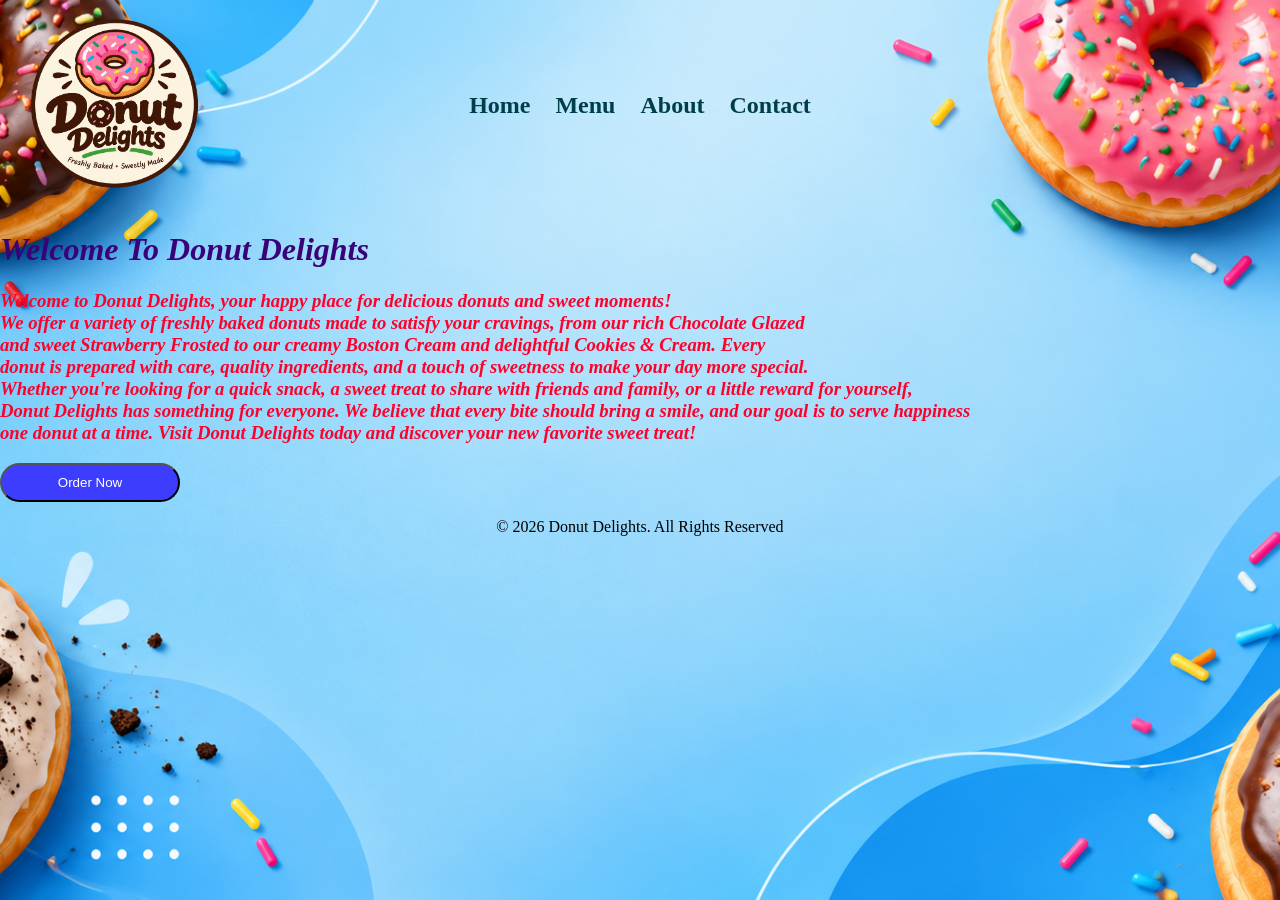
==== index.html @ cd12c150 "first commit" ====
<!DOCTYPE html> 
<html lang="en">
<head>
    <meta charset="UTF-8">
    <meta name="viewport" content="width=device-width, initial-scale=1.0">
    <title>Https/Home</title>

    <link rel="stylesheet" href="index.css">
</head>
<body>
    <div class="page">
        <header class="navbar">

            <div class="logo">
            <img src="Green Donut Delights Badge.png">
            </div>

        <div class="Menu">
            <a href="index.html"><h2>Home</h2></a>
            <a href="menu.html"><h2>Menu</h2></a>
            <a href="#"><h2>About</h2></a>
            <a href="#"><h2>Contact</h2></a>
        </div>

        </header>

        <h1 class="welcome">Welcome To Donut Delights</h1>   
        
        <h3>Welcome to Donut Delights, your happy place for delicious donuts and sweet moments! <br> We offer a variety of freshly baked donuts made to satisfy your cravings, from our rich Chocolate Glazed <br> and sweet Strawberry Frosted to our creamy Boston Cream and delightful Cookies & Cream. Every <br> donut is prepared with care, quality ingredients, and a touch of sweetness to make your day more special. <br>Whether you're looking for a quick snack, a sweet treat to share with friends and family, or a little reward for yourself, <br> Donut Delights has something for everyone. We believe that every bite should bring a smile, and our goal is to serve happiness <br> one donut at a time. Visit Donut Delights today and discover your new favorite sweet treat!</h3>

        <a href="menu.html"><button>Order Now</button></a>

        <footer>
            <p>&copy; 2026 Donut Delights. All Rights Reserved</p>
        </footer>
    </div>
</body>
</html>
---- index.css ----
@keyframes goUp {
    from {
        transform: translateY(50px);
        opacity: 0;
    }
    to {
        transform: translateY(0);
        opacity: 1;
    }
}
.page
{
    animation: goUp 1s ease-out;
}

body {
    background-image: url(BackGroundimg.png);
    background-size: cover;
    background-position: center;
    background-repeat: no-repeat;
    background-attachment: fixed;
    min-height: 100vh;
    margin: 0;
}

.navbar {
    display: grid;
    grid-template-columns: 1fr auto 1fr;
    align-items: center;
    padding: 10px 20px;
}

.logo {
    justify-self: start; 
}

.navbar img {
    width: clamp(160px, 45vw, 190px);
    display: block;
}

.Menu {
    display: flex;
    gap: 25px;
}

.Menu a {
    text-decoration: none;
    color: #003f47
}

.Menu h2 {
    margin: 0;
}
@media (max-width: 766px) {
    .navbar {
        grid-template-columns: 1fr;
        justify-items: center;
        gap: 10px;
    }
    .logo {
        justify-self: center;
    }
}
.welcome{
    font-style: italic;
    color: #390279;
}
@media (max-width: 766px){
    .welcome{
        text-align: center;
    }
}
h3{
    font-style: italic;
    color: rgb(255, 0, 43);
}
button{
    width: 180px;
    padding: 10px;
    border-radius: 20px;

    background-color: rgb(61, 61, 255);
    color: white;
}
button:hover{
    background-color: #0F6E7A;
}
footer{
    text-align: center;
}
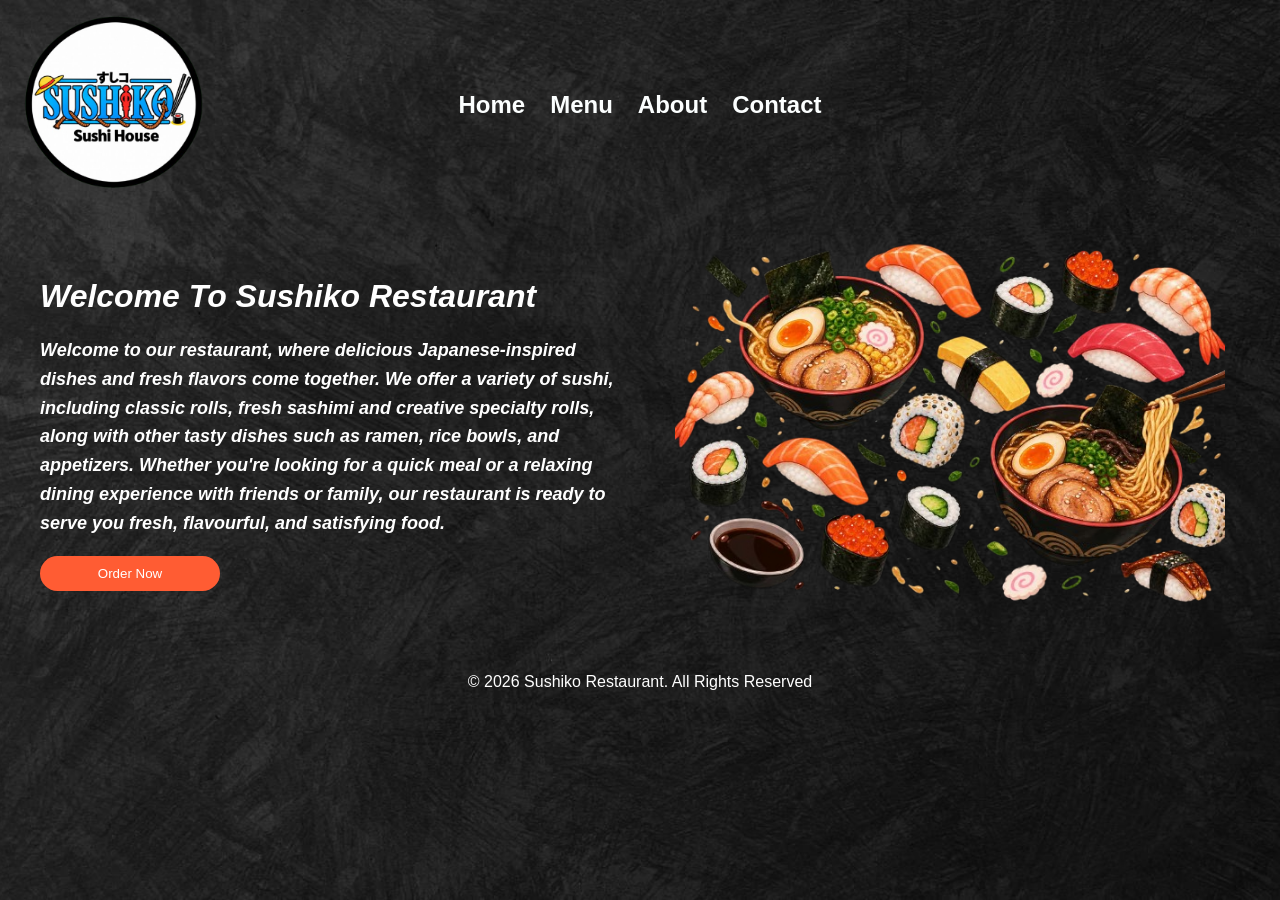
==== commit c6f32c9d: "Updated To Suhiko" ====
--- a/index.html
+++ b/index.html
@@ -4,6 +4,7 @@
     <meta charset="UTF-8">
     <meta name="viewport" content="width=device-width, initial-scale=1.0">
     <title>Https/Home</title>
+    <link rel="icon" type="image" href="logofinal.png">
 
     <link rel="stylesheet" href="index.css">
 </head>
@@ -12,26 +13,47 @@
         <header class="navbar">
 
             <div class="logo">
-            <img src="Green Donut Delights Badge.png">
+            <img src="logofinal.png">
             </div>
 
         <div class="Menu">
             <a href="index.html"><h2>Home</h2></a>
             <a href="menu.html"><h2>Menu</h2></a>
-            <a href="#"><h2>About</h2></a>
+            <a href="about.html"><h2>About</h2></a>
             <a href="#"><h2>Contact</h2></a>
         </div>
 
         </header>
 
-        <h1 class="welcome">Welcome To Donut Delights</h1>   
+<div class="hero">
+
+    <div class="hero-text">
+        <h1 class="welcome">Welcome To Sushiko Restaurant</h1>
+
+        <h3>
+            Welcome to our restaurant, where delicious Japanese-inspired
+            dishes and fresh flavors come together. We offer a variety of
+            sushi, including classic rolls, fresh sashimi and creative
+            specialty rolls, along with other tasty dishes such as ramen,
+            rice bowls, and appetizers. Whether you're looking for a quick
+            meal or a relaxing dining experience with friends or family,
+            our restaurant is ready to serve you fresh, flavourful,
+            and satisfying food.
+        </h3>
+
+        <a href="menu.html">
+            <button>Order Now</button>
+        </a>
+    </div>
+
+    <div class="imageback">
+        <img src="Sushiandramen.png" alt="Sushi and ramen">
+    </div>
+
+</div>
+        <footer class="footer">
         
-        <h3>Welcome to Donut Delights, your happy place for delicious donuts and sweet moments! <br> We offer a variety of freshly baked donuts made to satisfy your cravings, from our rich Chocolate Glazed <br> and sweet Strawberry Frosted to our creamy Boston Cream and delightful Cookies & Cream. Every <br> donut is prepared with care, quality ingredients, and a touch of sweetness to make your day more special. <br>Whether you're looking for a quick snack, a sweet treat to share with friends and family, or a little reward for yourself, <br> Donut Delights has something for everyone. We believe that every bite should bring a smile, and our goal is to serve happiness <br> one donut at a time. Visit Donut Delights today and discover your new favorite sweet treat!</h3>
-
-        <a href="menu.html"><button>Order Now</button></a>
-
-        <footer>
-            <p>&copy; 2026 Donut Delights. All Rights Reserved</p>
+            <p>&copy; 2026 Sushiko Restaurant. All Rights Reserved</p>
         </footer>
     </div>
 </body>
--- a/index.css
+++ b/index.css
@@ -1,26 +1,31 @@
+
 @keyframes goUp {
     from {
         transform: translateY(50px);
         opacity: 0;
     }
+
     to {
         transform: translateY(0);
         opacity: 1;
     }
 }
-.page
-{
+
+.page {
     animation: goUp 1s ease-out;
 }
 
+
 body {
-    background-image: url(BackGroundimg.png);
+    background-image: url("BackGroundimg.jpg");
     background-size: cover;
     background-position: center;
     background-repeat: no-repeat;
     background-attachment: fixed;
     min-height: 100vh;
     margin: 0;
+    font-family: Arial, sans-serif;
+    overflow-x: hidden;
 }
 
 .navbar {
@@ -31,7 +36,7 @@
 }
 
 .logo {
-    justify-self: start; 
+    justify-self: start;
 }
 
 .navbar img {
@@ -42,50 +47,133 @@
 .Menu {
     display: flex;
     gap: 25px;
+    align-items: center;
 }
 
 .Menu a {
     text-decoration: none;
-    color: #003f47
+    color: #fcffff;
+}
+
+.Menu a:hover {
+    color: rgb(255, 92, 51);
 }
 
 .Menu h2 {
     margin: 0;
 }
+
+.hero {
+    display: flex;
+    align-items: center;
+    justify-content: space-between;
+    gap: 40px;
+    padding: 30px 40px;
+}
+
+.hero-text {
+    flex: 1;
+    min-width: 0;
+}
+
+.welcome {
+    font-style: italic;
+    color: #ffffff;
+}
+
+.hero-text h3 {
+    font-style: italic;
+    color: white;
+    line-height: 1.6;
+    font-size: 18px;
+    font-weight: bold;
+}
+
+button {
+    width: 180px;
+    padding: 10px;
+    border: none;
+    border-radius: 20px;
+    background-color: rgb(255, 92, 51);
+    color: white;
+    cursor: pointer;
+    transition: background-color 0.3s ease;
+}
+
+button:hover {
+    background-color: rgb(243, 198, 0);
+}
+
+.imageback {
+    flex: 1;
+    display: flex;
+    justify-content: center;
+    align-items: center;
+    min-width: 0;
+}
+
+.imageback img {
+    display: block;
+    width: 100%;
+    max-width: 550px;
+    height: auto;
+    object-fit: contain;
+}
+
+
+footer {
+    text-align: center;
+    color: white;
+    padding: 20px;
+}
+
+
 @media (max-width: 766px) {
     .navbar {
         grid-template-columns: 1fr;
         justify-items: center;
         gap: 10px;
     }
+
     .logo {
         justify-self: center;
     }
-}
-.welcome{
-    font-style: italic;
-    color: #390279;
-}
-@media (max-width: 766px){
-    .welcome{
+
+    .Menu {
+        flex-wrap: wrap;
+        justify-content: center;
+        gap: 15px;
+    }
+
+    .Menu h2 {
+        font-size: 18px;
+    }
+
+    .welcome {
         text-align: center;
+        font-size: 26px;
     }
-}
-h3{
-    font-style: italic;
-    color: rgb(255, 0, 43);
-}
-button{
-    width: 180px;
-    padding: 10px;
-    border-radius: 20px;
 
-    background-color: rgb(61, 61, 255);
-    color: white;
-}
-button:hover{
-    background-color: #0F6E7A;
-}
-footer{
-    text-align: center;
+    .hero {
+        flex-direction: column;
+        text-align: center;
+        padding: 20px;
+        gap: 20px;
+    }
+
+    .hero-text {
+        width: 100%;
+    }
+
+    .hero-text h3 {
+        font-size: 16px;
+    }
+
+    .imageback {
+        width: 100%;
+    }
+
+    .imageback img {
+        display: none;
+    }
 }
